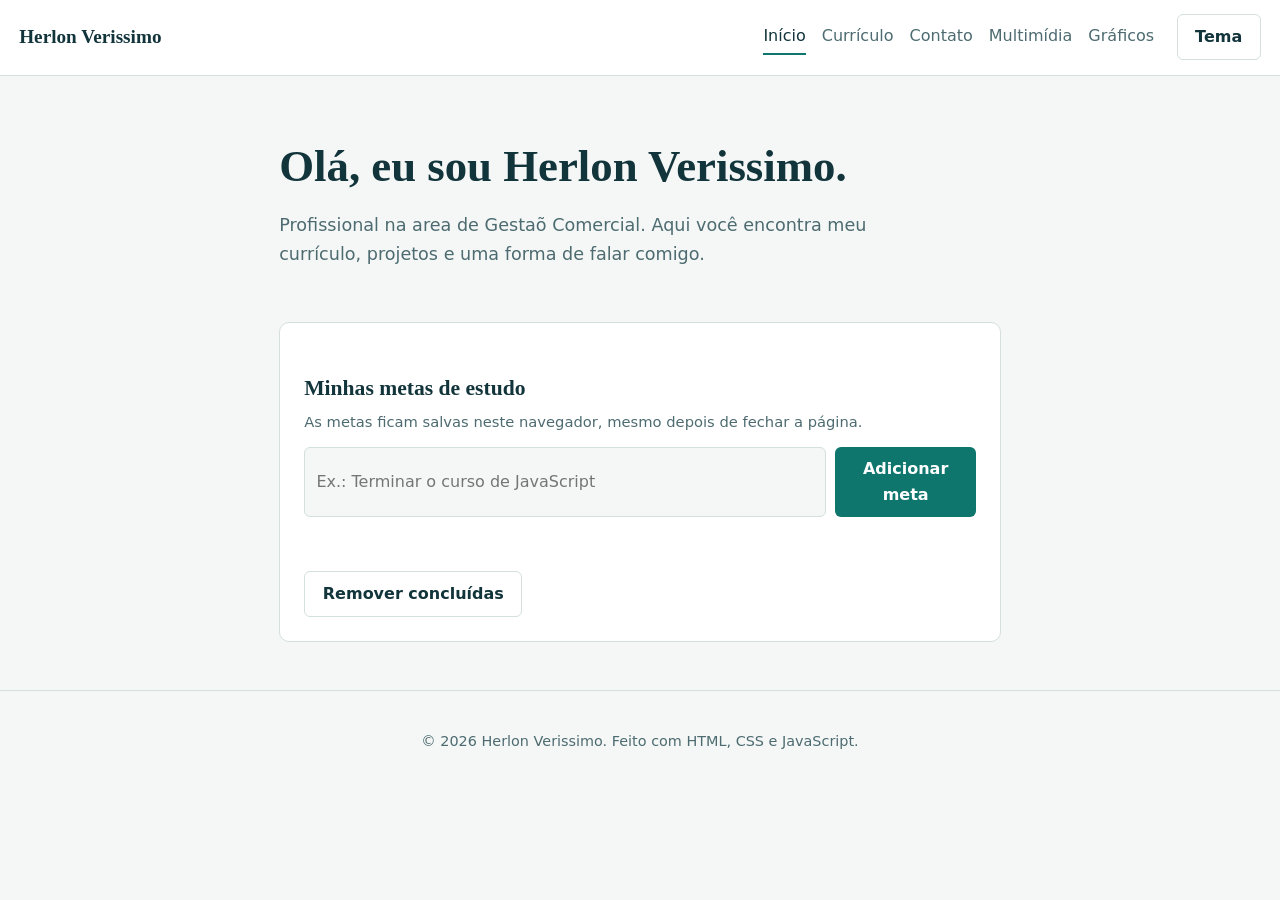
==== index.html @ eb352185 "Adiciona pagina inicial" ====
<!DOCTYPE html>
<html lang="pt-BR">
<head>
<meta charset="UTF-8">
<meta name="viewport" content="width=device-width, initial-scale=1">
<title>Início | Herlon Verissimo</title>
<meta name="description" content="Portfólio pessoal de Herlon Verissimo, Profissional na area de Gestão Comercial.">
<link rel="stylesheet" href="css/estilos.css">
</head>
<body>
<header class="topo">
  <a class="marca" href="index.html">Herlon Verissimo</a>
  <nav aria-label="Principal"><a href="index.html" aria-current="page">Início</a><a href="curriculo.html">Currículo</a><a href="formulario.html">Contato</a><a href="multimidia.html">Multimídia</a><a href="graficos.html">Gráficos</a></nav>
  <button id="btn-tema" type="button" aria-label="Currículo">Tema</button>
</header>
<main>
<section class="hero">
  <h1>Olá, eu sou Herlon Verissimo.</h1>
  <p>Profissional na area de Gestaõ Comercial. Aqui você encontra meu currículo, projetos e uma forma de falar comigo.</p>
</section>
<section class="bloco">
  <h2>Minhas metas de estudo</h2>
  <p class="ajuda">As metas ficam salvas neste navegador, mesmo depois de fechar a página.</p>
  <form id="form-metas" class="linha" novalidate>
    <label class="sr" for="nova-meta">Nova meta</label>
    <input id="nova-meta" type="text" maxlength="80" placeholder="Ex.: Terminar o curso de JavaScript" required>
    <button type="submit">Adicionar meta</button>
  </form>
  <p id="msg-metas" class="feedback" role="status" aria-live="polite"></p>
  <ul id="lista-metas" class="metas"></ul>
  <p id="contador-metas" class="ajuda"></p>
  <button id="limpar-concluidas" type="button" class="secundario">Remover concluídas</button>
</section>
</main>
<footer class="rodape"><p>© 2026 Herlon Verissimo. Feito com HTML, CSS e JavaScript.</p></footer>
<script src="js/scripts.js"></script>
</body>
</html>
---- css/estilos.css ----
:root{--bg:#f4f7f6;--surface:#fff;--ink:#12343b;--muted:#4d6b70;--accent:#0f766e;--accent-ink:#fff;--line:#d3e0dd;--warn:#b42318;--ok:#166534;color-scheme:light}
:root[data-tema="escuro"]{--bg:#0d1f23;--surface:#142c31;--ink:#e8f1ef;--muted:#9fb8b4;--accent:#5eead4;--accent-ink:#0d1f23;--line:#26454b;--warn:#ff8a80;--ok:#86efac;color-scheme:dark}
*{box-sizing:border-box}
body{margin:0;font:1rem/1.65 "Segoe UI",system-ui,sans-serif;background:var(--bg);color:var(--ink)}
h1,h2{font-family:Georgia,"Times New Roman",serif;line-height:1.2}
h1{font-size:clamp(1.9rem,5vw,2.8rem);margin:0 0 .6rem}
h2{font-size:1.35rem;margin:1.8rem 0 .5rem}
a{color:var(--accent)}
:focus-visible{outline:3px solid var(--accent);outline-offset:2px}
.topo{display:flex;flex-wrap:wrap;align-items:center;gap:.8rem 1.4rem;padding:.9rem 1.2rem;background:var(--surface);border-bottom:1px solid var(--line)}
.marca{font:700 1.2rem Georgia,serif;text-decoration:none;color:var(--ink)}
.topo nav{display:flex;flex-wrap:wrap;gap:.3rem 1rem;margin-left:auto}
.topo nav a{text-decoration:none;color:var(--muted);padding:.2rem 0;border-bottom:2px solid transparent}
.topo nav a:hover,.topo nav a[aria-current]{color:var(--ink);border-bottom-color:var(--accent)}
main{max-width:760px;margin:0 auto;padding:2rem 1.2rem 3rem}
.hero{padding:2rem 0 1rem}.hero p{max-width:60ch;color:var(--muted);font-size:1.1rem}
.bloco{background:var(--surface);border:1px solid var(--line);border-radius:10px;padding:1.5rem;margin-top:1.2rem}
.ajuda{color:var(--muted);font-size:.92rem;margin:.2rem 0 .8rem}
button{font:inherit;cursor:pointer;border:0;border-radius:6px;padding:.55rem 1.1rem;background:var(--accent);color:var(--accent-ink);font-weight:600}
button:hover{filter:brightness(1.1)}
button.secundario,#btn-tema{background:transparent;color:var(--ink);border:1px solid var(--line)}
input,select,textarea{font:inherit;width:100%;padding:.55rem .7rem;border:1px solid var(--line);border-radius:6px;background:var(--bg);color:var(--ink)}
.linha{display:flex;gap:.6rem}
.campo{margin-bottom:1rem}.campo label{display:block;font-weight:600;margin-bottom:.25rem}
.campo.invalido input,.campo.invalido select,.campo.invalido textarea{border-color:var(--warn)}
.erro{display:block;color:var(--warn);min-height:1.1em;font-size:.88rem}
.feedback{min-height:1.4em;font-weight:600}.feedback.ok{color:var(--ok)}.feedback.erro-msg{color:var(--warn)}
.sr{position:absolute;width:1px;height:1px;overflow:hidden;clip:rect(0 0 0 0)}
.metas,.lista{list-style:none;padding:0;margin:.8rem 0}
.metas li{display:flex;align-items:center;gap:.7rem;padding:.55rem 0;border-bottom:1px solid var(--line)}
.metas li.feita span{text-decoration:line-through;color:var(--muted)}
.metas input{width:auto}.metas span{flex:1}
.metas button{padding:.25rem .6rem;background:transparent;color:var(--warn);border:1px solid var(--line)}
.lista li{padding:.6rem 0;border-bottom:1px solid var(--line)}
.tags{display:flex;flex-wrap:wrap;gap:.5rem;list-style:none;padding:0}
.tags li{background:var(--bg);border:1px solid var(--line);border-radius:999px;padding:.2rem .8rem}
.video{position:relative;aspect-ratio:16/9}.video iframe{position:absolute;inset:0;width:100%;height:100%;border:0;border-radius:8px}
audio,img{max-width:100%}img{height:auto;border-radius:8px}
.grafico{display:grid;gap:.7rem;margin:1rem 0}
.barra{display:grid;grid-template-columns:100px 1fr 44px;align-items:center;gap:.6rem}
.barra .trilho{background:var(--bg);border:1px solid var(--line);border-radius:6px;height:22px;overflow:hidden}
.barra .preenche{height:100%;background:var(--accent);width:0;transition:width .8s ease}
.tabela{width:100%;border-collapse:collapse;margin-top:1rem}
.tabela th,.tabela td{text-align:left;padding:.4rem;border-bottom:1px solid var(--line)}
.rodape{text-align:center;color:var(--muted);padding:1.5rem;border-top:1px solid var(--line);font-size:.9rem}
@media(max-width:560px){.linha{flex-direction:column}.topo nav{margin-left:0}.barra{grid-template-columns:80px 1fr 40px}}
@media(prefers-reduced-motion:reduce){*{transition:none!important}}
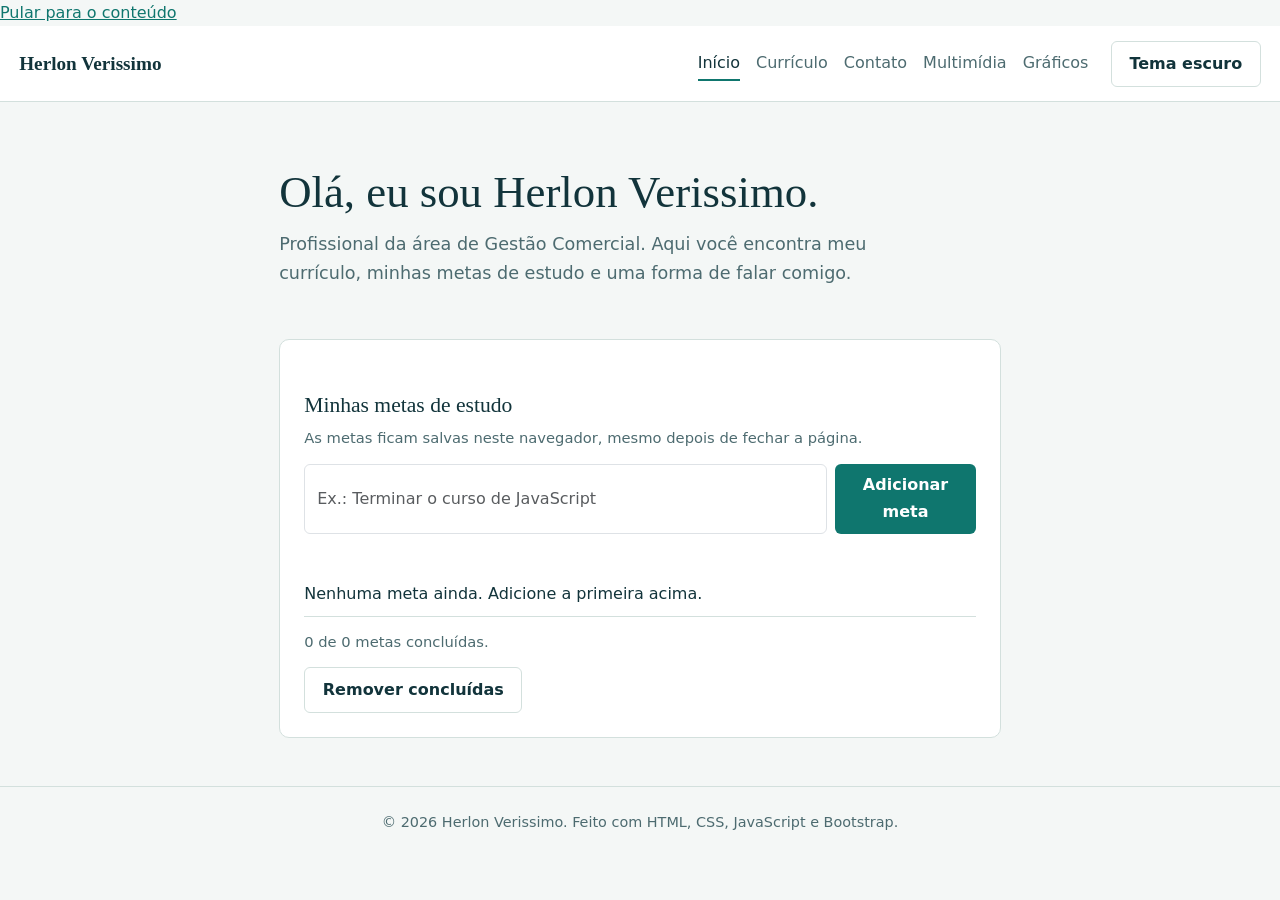
==== commit cea38fe2: "Update index.html" ====
--- a/index.html
+++ b/index.html
@@ -4,26 +4,28 @@
 <meta charset="UTF-8">
 <meta name="viewport" content="width=device-width, initial-scale=1">
 <title>Início | Herlon Verissimo</title>
-<meta name="description" content="Portfólio pessoal de Herlon Verissimo, Profissional na area de Gestão Comercial.">
+<meta name="description" content="Portfólio pessoal de Herlon Verissimo, profissional da área de Gestão Comercial.">
+<link rel="stylesheet" href="https://cdn.jsdelivr.net/npm/bootstrap@5.3.3/dist/css/bootstrap.min.css">
 <link rel="stylesheet" href="css/estilos.css">
 </head>
 <body>
+<a class="pular" href="#conteudo">Pular para o conteúdo</a>
 <header class="topo">
   <a class="marca" href="index.html">Herlon Verissimo</a>
   <nav aria-label="Principal"><a href="index.html" aria-current="page">Início</a><a href="curriculo.html">Currículo</a><a href="formulario.html">Contato</a><a href="multimidia.html">Multimídia</a><a href="graficos.html">Gráficos</a></nav>
-  <button id="btn-tema" type="button" aria-label="Currículo">Tema</button>
+  <button id="btn-tema" type="button">Tema</button>
 </header>
-<main>
+<main id="conteudo" tabindex="-1">
 <section class="hero">
   <h1>Olá, eu sou Herlon Verissimo.</h1>
-  <p>Profissional na area de Gestaõ Comercial. Aqui você encontra meu currículo, projetos e uma forma de falar comigo.</p>
+  <p>Profissional da área de Gestão Comercial. Aqui você encontra meu currículo, minhas metas de estudo e uma forma de falar comigo.</p>
 </section>
 <section class="bloco">
   <h2>Minhas metas de estudo</h2>
   <p class="ajuda">As metas ficam salvas neste navegador, mesmo depois de fechar a página.</p>
-  <form id="form-metas" class="linha" novalidate>
-    <label class="sr" for="nova-meta">Nova meta</label>
-    <input id="nova-meta" type="text" maxlength="80" placeholder="Ex.: Terminar o curso de JavaScript" required>
+  <form id="form-metas" class="d-flex flex-column flex-sm-row gap-2" novalidate>
+    <label class="visually-hidden" for="nova-meta">Nova meta</label>
+    <input id="nova-meta" class="form-control" type="text" maxlength="80" placeholder="Ex.: Terminar o curso de JavaScript" required>
     <button type="submit">Adicionar meta</button>
   </form>
   <p id="msg-metas" class="feedback" role="status" aria-live="polite"></p>
@@ -32,7 +34,7 @@
   <button id="limpar-concluidas" type="button" class="secundario">Remover concluídas</button>
 </section>
 </main>
-<footer class="rodape"><p>© 2026 Herlon Verissimo. Feito com HTML, CSS e JavaScript.</p></footer>
+<footer class="rodape"><p>© 2026 Herlon Verissimo. Feito com HTML, CSS, JavaScript e Bootstrap.</p></footer>
 <script src="js/scripts.js"></script>
 </body>
 </html>
